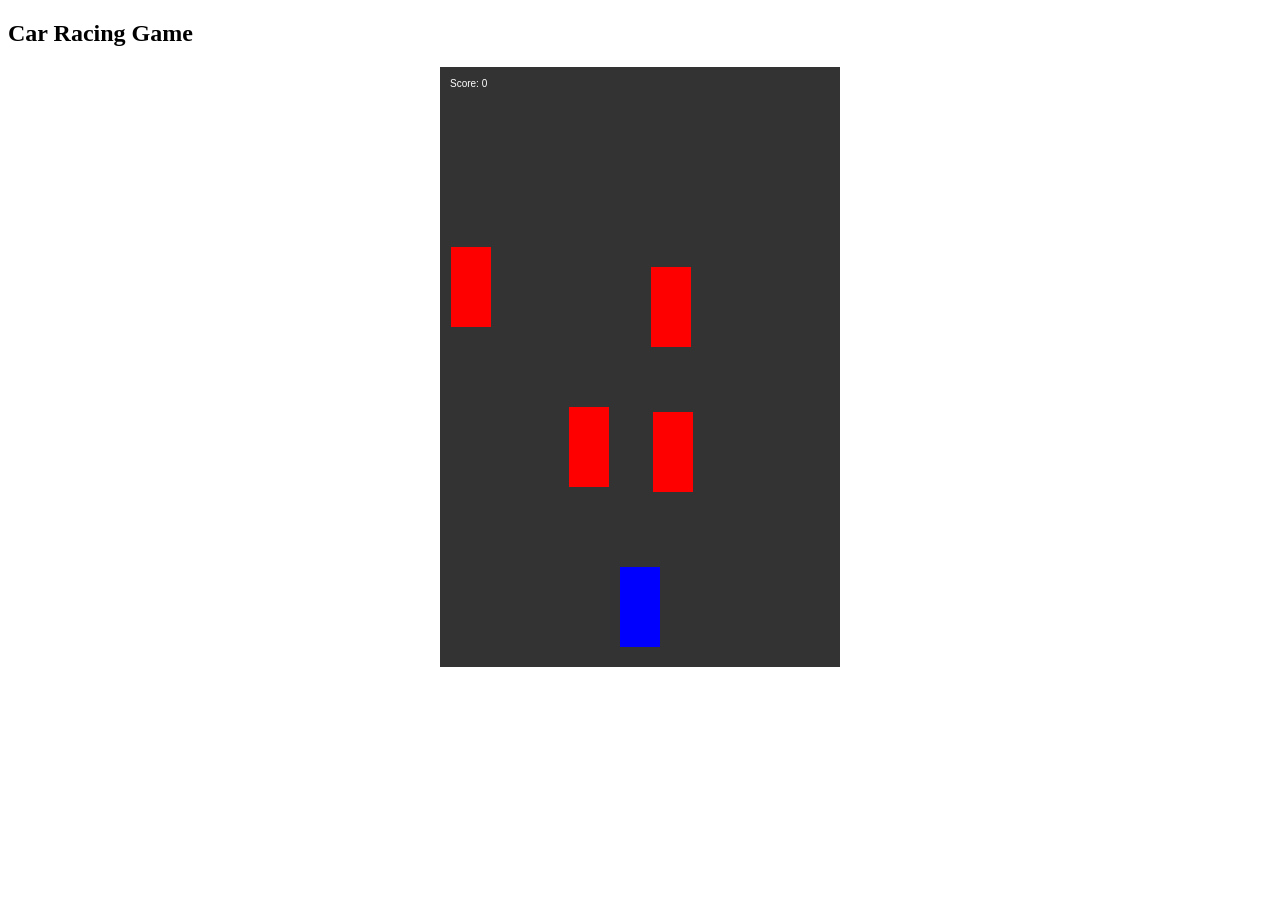
==== car-racing.html @ 6a3b8137 "car-racing.html" ====
<!DOCTYPE html>
<html lang="en">
<head>
  <meta charset="UTF-8">
  <title>Car Racing Game</title>
  <link rel="stylesheet" href="../style.css">
  <style>
    canvas { background:#333; display:block; margin:20px auto; }
  </style>
</head>
<body>
  <h2>Car Racing Game</h2>
  <canvas id="raceCanvas" width="400" height="600"></canvas>
  <script>
    const canvas=document.getElementById("raceCanvas");
    const ctx=canvas.getContext("2d");
    let car={x:180,y:500,width:40,height:80};
    let obstacles=[];
    let score=0;
    document.addEventListener("keydown",moveCar);

    function moveCar(e){
      if(e.key==="ArrowLeft" && car.x>0) car.x-=20;
      if(e.key==="ArrowRight" && car.x<360) car.x+=20;
    }

    function drawCar(){
      ctx.fillStyle="blue";
      ctx.fillRect(car.x,car.y,car.width,car.height);
    }

    function drawObstacles(){
      ctx.fillStyle="red";
      obstacles.forEach(o=>{
        ctx.fillRect(o.x,o.y,o.width,o.height);
        o.y+=5;
        if(o.y>600){ obstacles.splice(obstacles.indexOf(o),1); score++; }
        if(o.x<car.x+car.width && o.x+o.width>car.x && o.y<car.y+car.height && o.y+o.height>car.y){
          alert("Game Over! Score: "+score);
          document.location.reload();
        }
      });
    }

    function gameLoop(){
      ctx.clearRect(0,0,400,600);
      drawCar();
      drawObstacles();
      if(Math.random()<0.02){
        obstacles.push({x:Math.floor(Math.random()*360),y:0,width:40,height:80});
      }
      ctx.fillStyle="white";
      ctx.fillText("Score: "+score,10,20);
      requestAnimationFrame(gameLoop);
    }
    gameLoop();
  </script>
</body>
</html>
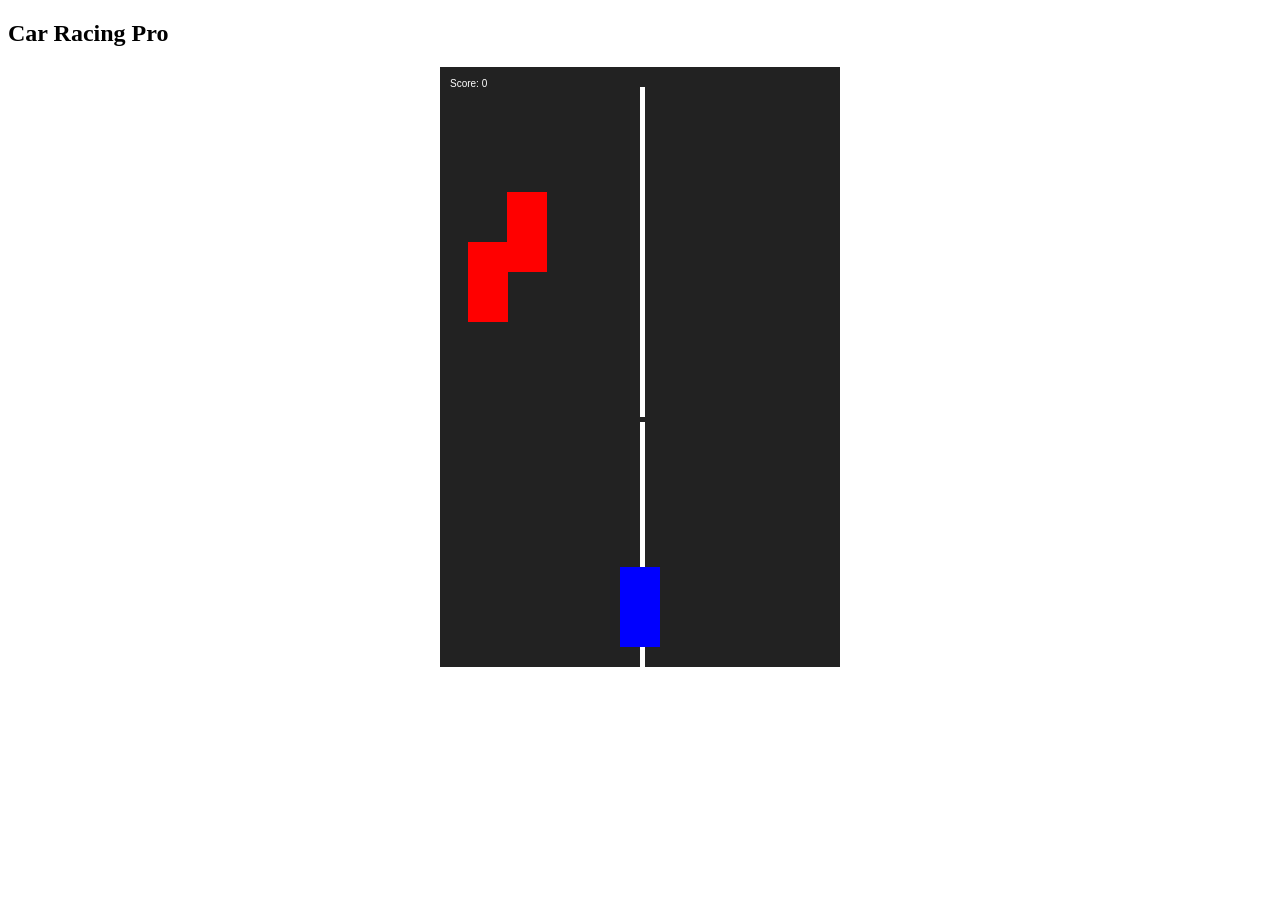
==== commit 8988de79: "car-racing.html" ====
--- a/car-racing.html
+++ b/car-racing.html
@@ -2,39 +2,46 @@
 <html lang="en">
 <head>
   <meta charset="UTF-8">
-  <title>Car Racing Game</title>
-  <link rel="stylesheet" href="../style.css">
+  <title>Car Racing Pro</title>
   <style>
-    canvas { background:#333; display:block; margin:20px auto; }
+    canvas { background:#222; display:block; margin:20px auto; }
   </style>
 </head>
 <body>
-  <h2>Car Racing Game</h2>
+  <h2>Car Racing Pro</h2>
   <canvas id="raceCanvas" width="400" height="600"></canvas>
   <script>
     const canvas=document.getElementById("raceCanvas");
     const ctx=canvas.getContext("2d");
+
     let car={x:180,y:500,width:40,height:80};
-    let obstacles=[];
-    let score=0;
-    document.addEventListener("keydown",moveCar);
+    let roadLines=[],obstacles=[],score=0,speed=5;
 
-    function moveCar(e){
+    document.addEventListener("keydown",e=>{
       if(e.key==="ArrowLeft" && car.x>0) car.x-=20;
       if(e.key==="ArrowRight" && car.x<360) car.x+=20;
-    }
+    });
 
     function drawCar(){
       ctx.fillStyle="blue";
       ctx.fillRect(car.x,car.y,car.width,car.height);
     }
 
+    function drawRoad(){
+      ctx.fillStyle="white";
+      roadLines.forEach(l=>{
+        ctx.fillRect(l.x,l.y,5,30);
+        l.y+=speed;
+        if(l.y>600) l.y=0;
+      });
+    }
+
     function drawObstacles(){
       ctx.fillStyle="red";
-      obstacles.forEach(o=>{
+      obstacles.forEach((o,i)=>{
         ctx.fillRect(o.x,o.y,o.width,o.height);
-        o.y+=5;
-        if(o.y>600){ obstacles.splice(obstacles.indexOf(o),1); score++; }
+        o.y+=speed;
+        if(o.y>600){ obstacles.splice(i,1); score++; }
         if(o.x<car.x+car.width && o.x+o.width>car.x && o.y<car.y+car.height && o.y+o.height>car.y){
           alert("Game Over! Score: "+score);
           document.location.reload();
@@ -44,6 +51,7 @@
 
     function gameLoop(){
       ctx.clearRect(0,0,400,600);
+      drawRoad();
       drawCar();
       drawObstacles();
       if(Math.random()<0.02){
@@ -53,6 +61,9 @@
       ctx.fillText("Score: "+score,10,20);
       requestAnimationFrame(gameLoop);
     }
+
+    // init road lines
+    for(let i=0;i<20;i++){ roadLines.push({x:200,y:i*30}); }
     gameLoop();
   </script>
 </body>
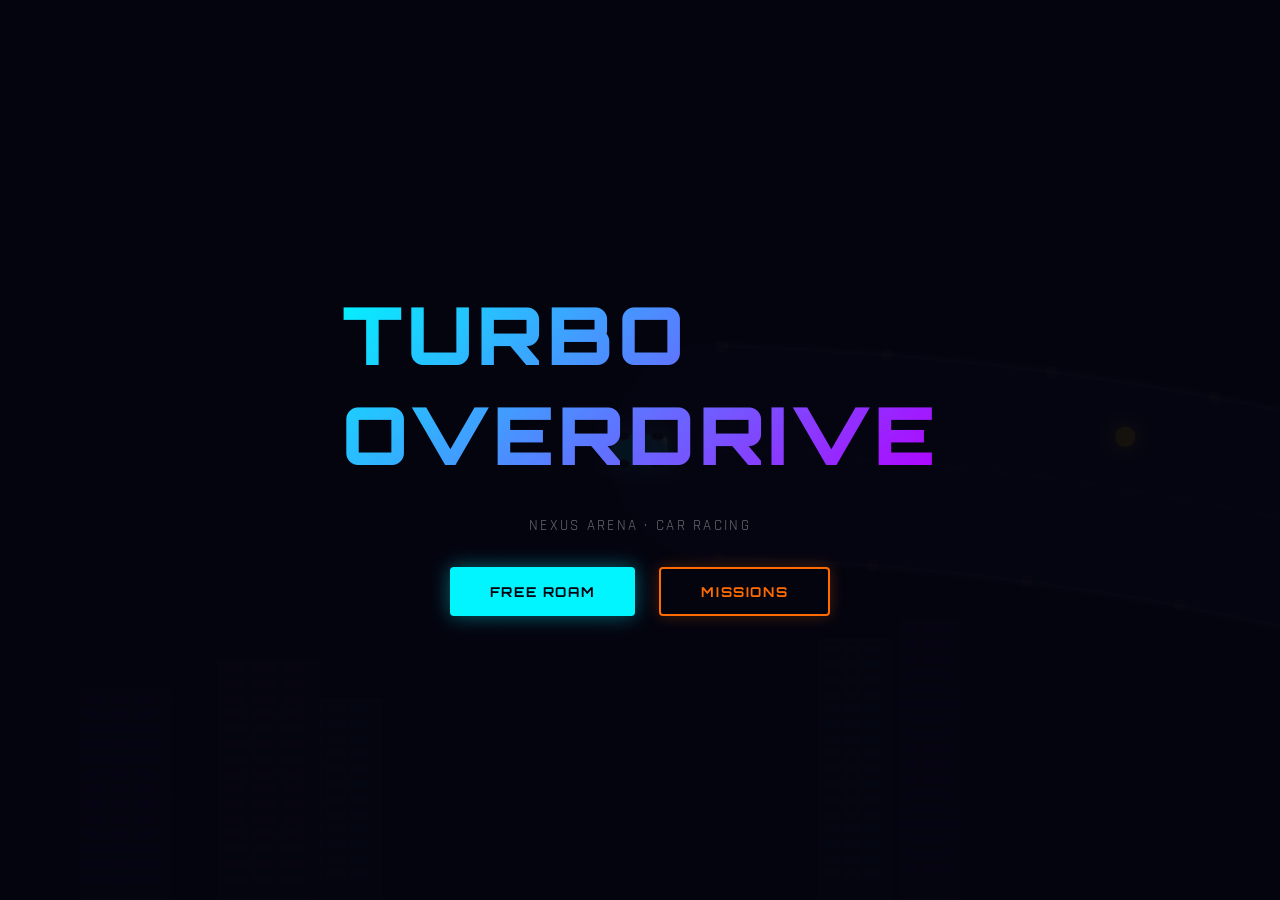
==== commit 7337be0b: "car-racing.html" ====
--- a/car-racing.html
+++ b/car-racing.html
@@ -1,70 +1,761 @@
 <!DOCTYPE html>
 <html lang="en">
 <head>
-  <meta charset="UTF-8">
-  <title>Car Racing Pro</title>
-  <style>
-    canvas { background:#222; display:block; margin:20px auto; }
-  </style>
+<meta charset="UTF-8">
+<meta name="viewport" content="width=device-width, initial-scale=1.0">
+<title>Turbo Overdrive — Nexus Arena</title>
+<style>
+  @import url('https://fonts.googleapis.com/css2?family=Orbitron:wght@400;700;900&family=Rajdhani:wght@400;600;700&display=swap');
+  *,*::before,*::after{margin:0;padding:0;box-sizing:border-box;}
+  body{background:#050510;color:#e8e8ff;font-family:'Rajdhani',sans-serif;overflow:hidden;user-select:none;}
+  canvas{display:block;}
+  #gameCanvas{width:100vw;height:100vh;}
+
+  /* HUD */
+  #hud{position:fixed;inset:0;pointer-events:none;z-index:10;}
+
+  /* SPEEDOMETER */
+  #speedDial{position:absolute;bottom:20px;right:20px;width:160px;height:160px;}
+
+  /* SPEED TEXT */
+  #speedText{position:absolute;bottom:96px;right:52px;text-align:center;}
+  #speedNum{font-family:'Orbitron',monospace;font-weight:900;font-size:2.4rem;color:#00f5ff;text-shadow:0 0 20px #00f5ff88;line-height:1;}
+  #speedUnit{font-family:'Orbitron',monospace;font-size:0.6rem;letter-spacing:0.2em;color:#ffffff66;}
+
+  /* GEAR */
+  #gearBox{position:absolute;bottom:20px;right:192px;text-align:center;}
+  #gearLabel{font-family:'Orbitron',monospace;font-size:0.6rem;letter-spacing:0.2em;color:#ffffff44;margin-bottom:2px;}
+  #gearNum{font-family:'Orbitron',monospace;font-weight:900;font-size:2rem;color:#ffcc00;text-shadow:0 0 15px #ffcc0088;}
+
+  /* BOOST BAR */
+  #boostWrap{position:absolute;bottom:30px;left:50%;transform:translateX(-50%);text-align:center;}
+  #boostLabel{font-family:'Orbitron',monospace;font-size:0.6rem;letter-spacing:0.2em;color:#ff6b00;margin-bottom:5px;}
+  #boostBar{width:200px;height:12px;background:#111130;border:1px solid #ff6b0033;border-radius:10px;overflow:hidden;}
+  #boostFill{height:100%;width:100%;background:linear-gradient(90deg,#ff3300,#ff6b00,#ffcc00);border-radius:10px;box-shadow:0 0 10px #ff6b0066;transition:width 0.1s;}
+
+  /* MINIMAP */
+  #minimap{position:absolute;top:16px;right:16px;width:140px;height:90px;background:#0a0a1a;border:1px solid #ffffff22;border-radius:4px;overflow:hidden;}
+  #minimapCanvas{width:100%;height:100%;}
+
+  /* TOP INFO */
+  #topBar{position:absolute;top:12px;left:16px;display:flex;flex-direction:column;gap:6px;}
+  #lapInfo{font-family:'Orbitron',monospace;font-size:0.7rem;letter-spacing:0.15em;color:#ffffff88;}
+  #modeTag{font-family:'Orbitron',monospace;font-size:0.65rem;letter-spacing:0.2em;padding:3px 10px;border-radius:3px;display:inline-block;}
+  #modeTag.free{color:#00f5ff;border:1px solid #00f5ff44;background:#00f5ff11;}
+  #modeTag.mission{color:#ff6b00;border:1px solid #ff6b0044;background:#ff6b0011;}
+
+  /* MISSION DISPLAY */
+  #missionBox{position:absolute;top:70px;left:16px;background:#0a0a1aee;border:1px solid #ff6b0044;border-radius:4px;padding:10px 14px;min-width:220px;display:none;}
+  #missionTitle{font-family:'Orbitron',monospace;font-size:0.65rem;letter-spacing:0.15em;color:#ff6b00;margin-bottom:6px;}
+  #missionObj{font-size:0.85rem;color:#ffffff88;line-height:1.5;}
+  #missionProgress{margin-top:6px;height:6px;background:#111130;border-radius:3px;overflow:hidden;}
+  #missionBar{height:100%;background:linear-gradient(90deg,#ff6b00,#ffcc00);border-radius:3px;transition:width 0.3s;}
+
+  /* CONTROLS */
+  #ctrlHint{position:absolute;bottom:20px;left:20px;}
+  .ckey{display:inline-flex;align-items:center;justify-content:center;min-width:26px;height:22px;padding:0 6px;background:#ffffff11;border:1px solid #ffffff33;border-radius:3px;font-family:'Orbitron',monospace;font-size:0.6rem;color:#ffffff88;margin-right:3px;}
+  .crow{margin-bottom:4px;font-size:0.7rem;color:#ffffff44;}
+
+  /* ANNOUNCE */
+  #announce{position:absolute;top:50%;left:50%;transform:translate(-50%,-50%);text-align:center;pointer-events:none;}
+  #annText{font-family:'Orbitron',monospace;font-weight:900;font-size:clamp(2rem,7vw,5rem);letter-spacing:0.05em;opacity:0;transform:scale(0.5);transition:all 0.25s;}
+  #annSub{font-size:1rem;letter-spacing:0.2em;color:#ffffff88;margin-top:0.5rem;opacity:0;transition:opacity 0.3s;}
+
+  /* MENU */
+  #menu{position:absolute;inset:0;background:#050510ee;display:flex;flex-direction:column;align-items:center;justify-content:center;gap:2rem;z-index:20;}
+  #menu h1{font-family:'Orbitron',monospace;font-weight:900;font-size:clamp(2.5rem,7vw,5rem);background:linear-gradient(135deg,#00f5ff,#b400ff);-webkit-background-clip:text;-webkit-text-fill-color:transparent;background-clip:text;letter-spacing:0.05em;}
+  #menu p{color:#ffffff66;letter-spacing:0.15em;font-size:0.95rem;}
+  .menu-btns{display:flex;gap:1.5rem;flex-wrap:wrap;justify-content:center;}
+  .mbtn{padding:0.9rem 2.5rem;border-radius:4px;font-family:'Orbitron',monospace;font-weight:700;font-size:0.85rem;letter-spacing:0.12em;text-transform:uppercase;cursor:pointer;pointer-events:all;border:none;transition:all 0.2s;}
+  .mbtn.primary{background:#00f5ff;color:#050510;box-shadow:0 0 20px #00f5ff66;}
+  .mbtn.primary:hover{transform:translateY(-3px);box-shadow:0 0 30px #00f5ff99;}
+  .mbtn.secondary{background:transparent;color:#ff6b00;border:2px solid #ff6b00;box-shadow:0 0 15px #ff6b0044;}
+  .mbtn.secondary:hover{background:#ff6b00;color:#050510;transform:translateY(-3px);}
+
+  /* CARS SELECTOR */
+  #carSelect{position:absolute;inset:0;background:#050510ee;display:none;flex-direction:column;align-items:center;justify-content:center;gap:1.5rem;z-index:20;}
+  #carSelect h2{font-family:'Orbitron',monospace;font-weight:900;font-size:2rem;color:#00f5ff;}
+  .car-grid{display:flex;gap:1.5rem;flex-wrap:wrap;justify-content:center;}
+  .car-card{width:160px;padding:1.2rem;background:#0a0a1a;border:2px solid #ffffff11;border-radius:6px;cursor:pointer;pointer-events:all;transition:all 0.2s;text-align:center;}
+  .car-card:hover,.car-card.selected{border-color:var(--cc);box-shadow:0 0 20px var(--cc)44;}
+  .car-card canvas{width:100%;height:80px;}
+  .car-name{font-family:'Orbitron',monospace;font-size:0.7rem;letter-spacing:0.1em;margin-top:8px;color:#fff;}
+  .car-stats{font-size:0.7rem;color:#ffffff66;margin-top:4px;}
+
+  /* FLASH */
+  #flash{position:absolute;inset:0;pointer-events:none;opacity:0;transition:opacity 0.05s;}
+</style>
 </head>
 <body>
-  <h2>Car Racing Pro</h2>
-  <canvas id="raceCanvas" width="400" height="600"></canvas>
-  <script>
-    const canvas=document.getElementById("raceCanvas");
-    const ctx=canvas.getContext("2d");
-
-    let car={x:180,y:500,width:40,height:80};
-    let roadLines=[],obstacles=[],score=0,speed=5;
-
-    document.addEventListener("keydown",e=>{
-      if(e.key==="ArrowLeft" && car.x>0) car.x-=20;
-      if(e.key==="ArrowRight" && car.x<360) car.x+=20;
+<canvas id="gameCanvas"></canvas>
+
+<div id="hud" style="display:none;">
+  <div id="topBar">
+    <div id="modeTag" class="free">FREE ROAM</div>
+    <div id="lapInfo">DIST: <span id="distVal">0</span>m &nbsp; COINS: <span id="coinsVal">0</span></div>
+  </div>
+  <div id="missionBox">
+    <div id="missionTitle">MISSION</div>
+    <div id="missionObj">Objective text</div>
+    <div id="missionProgress"><div id="missionBar" style="width:0%"></div></div>
+  </div>
+  <canvas id="minimapCanvas" style="position:absolute;top:16px;right:16px;width:140px;height:90px;border:1px solid #ffffff22;border-radius:4px;"></canvas>
+
+  <div id="boostWrap">
+    <div id="boostLabel">⚡ BOOST</div>
+    <div id="boostBar"><div id="boostFill"></div></div>
+  </div>
+
+  <div id="gearBox">
+    <div id="gearLabel">GEAR</div>
+    <div id="gearNum">1</div>
+  </div>
+
+  <canvas id="speedDial" width="160" height="160"></canvas>
+  <div id="speedText">
+    <div id="speedNum">0</div>
+    <div id="speedUnit">KM/H</div>
+  </div>
+
+  <div id="ctrlHint">
+    <div class="crow"><span class="ckey">W</span><span class="ckey">↑</span> Accelerate</div>
+    <div class="crow"><span class="ckey">S</span><span class="ckey">↓</span> Brake/Reverse</div>
+    <div class="crow"><span class="ckey">A</span><span class="ckey">D</span> Steer</div>
+    <div class="crow"><span class="ckey">SPACE</span> Boost</div>
+    <div class="crow"><span class="ckey">M</span> Mission Mode</div>
+    <div class="crow"><span class="ckey">ESC</span> Menu</div>
+  </div>
+
+  <div id="announce"><div id="annText"></div><div id="annSub"></div></div>
+  <div id="flash"></div>
+</div>
+
+<!-- MENU -->
+<div id="menu">
+  <h1>TURBO<br>OVERDRIVE</h1>
+  <p>NEXUS ARENA · CAR RACING</p>
+  <div class="menu-btns">
+    <button class="mbtn primary" onclick="startFreeRoam()">FREE ROAM</button>
+    <button class="mbtn secondary" onclick="startMissions()">MISSIONS</button>
+  </div>
+</div>
+
+<!-- CAR SELECT -->
+<div id="carSelect">
+  <h2>SELECT YOUR CAR</h2>
+  <div class="car-grid" id="carGrid"></div>
+  <div class="menu-btns" style="margin-top:1rem;">
+    <button class="mbtn primary" id="confirmCar" onclick="confirmCar()" style="pointer-events:all;">RACE!</button>
+    <button class="mbtn secondary" onclick="document.getElementById('carSelect').style.display='none';document.getElementById('menu').style.display='flex';" style="pointer-events:all;">BACK</button>
+  </div>
+</div>
+
+<script>
+const canvas=document.getElementById('gameCanvas');
+const ctx=canvas.getContext('2d');
+const minimap=document.getElementById('minimapCanvas');
+const mctx=minimap.getContext('2d');
+const dial=document.getElementById('speedDial');
+const dctx=dial.getContext('2d');
+minimap.width=140; minimap.height=90;
+
+function resize(){canvas.width=window.innerWidth;canvas.height=window.innerHeight;}
+resize(); window.addEventListener('resize',resize);
+
+// ── CAR DEFINITIONS ──
+const CAR_DEFS = [
+  {name:'PHANTOM X',color:'#00f5ff',accent:'#b400ff',topSpeed:200,accel:0.95,handling:0.055,boost:1.5},
+  {name:'INFERNO GT',color:'#ff6b00',accent:'#ffcc00',topSpeed:220,accel:1.1,handling:0.045,boost:1.8},
+  {name:'VOID RUNNER',color:'#b400ff',accent:'#00f5ff',topSpeed:240,accel:0.8, handling:0.065,boost:1.3},
+  {name:'TITAN SURGE',color:'#00ff88',accent:'#ffffff',topSpeed:180,accel:1.3, handling:0.04, boost:2.0},
+];
+let selectedCar=0;
+
+// ── GAME STATE ──
+const G={
+  mode:'free', // free | mission
+  running:false,
+  dist:0, coins:0,
+  missionIdx:0, missionProg:0,
+  boost:100, boostMax:100,
+};
+
+// ── MISSIONS ──
+const MISSIONS=[
+  {name:'SPEED DEMON',obj:'Reach 180 km/h',target:180,type:'speed',reward:500},
+  {name:'COIN COLLECTOR',obj:'Collect 20 coins',target:20,type:'coins',reward:800},
+  {name:'DISTANCE RUN',obj:'Drive 2000m',target:2000,type:'dist',reward:1000},
+  {name:'BOOST MASTER',obj:'Use boost 5 times',target:5,type:'boost',reward:600},
+  {name:'DRIFT KING',obj:'Reach 200 km/h',target:200,type:'speed',reward:1200},
+];
+let missionBoostUses=0;
+
+// ── CAR STATE ──
+let car={
+  x:0, y:0, angle:0,
+  vx:0, vy:0, speed:0,
+  color:'#00f5ff', accent:'#b400ff',
+  topSpeed:200, accel:0.95, handling:0.055, boostMult:1.5,
+  gear:1, rpm:0,
+};
+
+// ── WORLD ──
+const ROAD_W=220;
+let worldOffset={x:0,y:0};
+const trackPoints=[];
+const coins=[];
+const traffic=[];
+const particles=[];
+let trailPoints=[];
+
+// Generate curved track
+function generateTrack(){
+  trackPoints.length=0;
+  let x=0,y=0,ang=0;
+  const segs=200;
+  for(let i=0;i<segs;i++){
+    const curve=(Math.sin(i*0.07)*0.03+Math.cos(i*0.13)*0.02);
+    ang+=curve;
+    x+=Math.cos(ang)*80; y+=Math.sin(ang)*80;
+    trackPoints.push({x,y,ang,curve});
+  }
+  // spawn coins on track
+  coins.length=0;
+  for(let i=5;i<segs;i+=8){
+    const p=trackPoints[i];
+    const perp=p.ang+Math.PI/2;
+    const off=(Math.random()-0.5)*ROAD_W*0.5;
+    coins.push({x:p.x+Math.cos(perp)*off, y:p.y+Math.sin(perp)*off, collected:false, bob:Math.random()*Math.PI*2});
+  }
+  // traffic cars
+  traffic.length=0;
+  for(let i=10;i<segs;i+=15){
+    const p=trackPoints[i];
+    const perp=p.ang+Math.PI/2;
+    traffic.push({
+      x:p.x+Math.cos(perp)*(ROAD_W*0.2), y:p.y+Math.sin(perp)*(ROAD_W*0.2),
+      ang:p.ang, speed:0.4+Math.random()*0.6,
+      color:['#ff3333','#33ff88','#ffff33','#ff88ff'][Math.floor(Math.random()*4)],
+      pathIdx:i
     });
-
-    function drawCar(){
-      ctx.fillStyle="blue";
-      ctx.fillRect(car.x,car.y,car.width,car.height);
+  }
+}
+
+// ── INPUT ──
+const keys={};
+window.addEventListener('keydown',e=>{
+  keys[e.key]=true;
+  if(e.key===' '){e.preventDefault();useBoost();}
+  if(e.key==='m'||e.key==='M') toggleMode();
+  if(e.key==='Escape') showMenu();
+});
+window.addEventListener('keyup',e=>{keys[e.key]=false;});
+
+function useBoost(){
+  if(G.boost<20) return;
+  G.boost=Math.max(0,G.boost-20);
+  missionBoostUses++;
+  flash('#ff6b00',0.2);
+  updateBoostUI();
+}
+
+// ── PHYSICS ──
+function updateCar(){
+  if(!G.running) return;
+  const sp=car.speed;
+  const boosting=(keys[' ']||false)&&G.boost>0;
+  const boostMult=boosting?car.boostMult:1;
+  if(boosting){G.boost=Math.max(0,G.boost-0.3);updateBoostUI();}
+  else{G.boost=Math.min(G.boostMax,G.boost+0.08);updateBoostUI();}
+
+  if(keys['w']||keys['W']||keys['ArrowUp']){
+    car.speed=Math.min(car.topSpeed*boostMult, car.speed+car.accel*boostMult);
+  } else if(keys['s']||keys['S']||keys['ArrowDown']){
+    car.speed=Math.max(-car.topSpeed*0.3, car.speed-car.accel*1.5);
+  } else {
+    car.speed*=0.97;
+  }
+
+  const steerForce = car.handling*(Math.abs(car.speed)/car.topSpeed+0.1);
+  if(keys['a']||keys['A']||keys['ArrowLeft']) car.angle-=steerForce*(car.speed>0?1:-1);
+  if(keys['d']||keys['D']||keys['ArrowRight']) car.angle+=steerForce*(car.speed>0?1:-1);
+
+  car.vx=Math.cos(car.angle)*car.speed;
+  car.vy=Math.sin(car.angle)*car.speed;
+  car.x+=car.vx*0.016;
+  car.y+=car.vy*0.016;
+
+  // gear
+  const spd=Math.abs(car.speed);
+  car.gear=spd<30?1:spd<70?2:spd<120?3:spd<160?4:spd<200?5:6;
+  document.getElementById('gearNum').textContent=car.gear;
+
+  // distance
+  G.dist+=Math.abs(car.speed)*0.016*0.5;
+  document.getElementById('distVal').textContent=Math.floor(G.dist);
+
+  // trail
+  trailPoints.push({x:car.x,y:car.y,a:car.angle});
+  if(trailPoints.length>80) trailPoints.shift();
+
+  // tire smoke
+  if(boosting&&Math.random()<0.3) spawnParticle(car.x,car.y,'#ffffff33',Math.random()*3+2);
+  if(Math.abs(car.speed)>5&&(keys['a']||keys['d']||keys['A']||keys['D'])&&Math.abs(car.speed)>80&&Math.random()<0.2){
+    spawnParticle(car.x,car.y,'#888888',3);
+  }
+
+  // coin collection
+  coins.forEach(c=>{
+    if(c.collected) return;
+    if(Math.hypot(c.x-car.x,c.y-car.y)<25){
+      c.collected=true; G.coins++;
+      document.getElementById('coinsVal').textContent=G.coins;
+      spawnParticle(c.x,c.y,'#ffcc00',6,10);
+      spawnParticle(c.x,c.y,'#ffcc0066',4,8);
     }
-
-    function drawRoad(){
-      ctx.fillStyle="white";
-      roadLines.forEach(l=>{
-        ctx.fillRect(l.x,l.y,5,30);
-        l.y+=speed;
-        if(l.y>600) l.y=0;
-      });
+  });
+
+  // traffic collision
+  traffic.forEach(t=>{
+    if(Math.hypot(t.x-car.x,t.y-car.y)<35){
+      car.speed*=-0.5;
+      flash('#ff0000',0.3);
+      spawnParticle(car.x,car.y,'#ff6600',6,6);
     }
-
-    function drawObstacles(){
-      ctx.fillStyle="red";
-      obstacles.forEach((o,i)=>{
-        ctx.fillRect(o.x,o.y,o.width,o.height);
-        o.y+=speed;
-        if(o.y>600){ obstacles.splice(i,1); score++; }
-        if(o.x<car.x+car.width && o.x+o.width>car.x && o.y<car.y+car.height && o.y+o.height>car.y){
-          alert("Game Over! Score: "+score);
-          document.location.reload();
-        }
-      });
+  });
+
+  // mission check
+  updateMission();
+  updateSpeedDial();
+}
+
+function updateMission(){
+  if(G.mode!=='mission') return;
+  const m=MISSIONS[G.missionIdx];
+  let prog=0;
+  if(m.type==='speed') prog=Math.min(m.target,Math.abs(car.speed));
+  if(m.type==='coins') prog=Math.min(m.target,G.coins);
+  if(m.type==='dist') prog=Math.min(m.target,G.dist);
+  if(m.type==='boost') prog=Math.min(m.target,missionBoostUses);
+  const pct=(prog/m.target)*100;
+  document.getElementById('missionBar').style.width=pct+'%';
+  if(prog>=m.target){
+    G.coins+=m.reward;
+    document.getElementById('coinsVal').textContent=G.coins;
+    showAnnounce('MISSION COMPLETE!',`+${m.reward} COINS`,'#ffcc00',2500);
+    flash('#ffcc00',0.4);
+    G.missionIdx=(G.missionIdx+1)%MISSIONS.length;
+    missionBoostUses=0;
+    setTimeout(()=>setMission(G.missionIdx),2600);
+  }
+}
+
+// ── TRAFFIC AI ──
+function updateTraffic(){
+  traffic.forEach(t=>{
+    t.pathIdx=(t.pathIdx+t.speed)%(trackPoints.length-1);
+    const p=trackPoints[Math.floor(t.pathIdx)];
+    const np=trackPoints[Math.min(Math.floor(t.pathIdx)+1,trackPoints.length-1)];
+    t.x+=(p.x-t.x)*0.05; t.y+=(p.y-t.y)*0.05;
+    t.ang=Math.atan2(np.y-p.y,np.x-p.x);
+  });
+}
+
+// ── PARTICLES ──
+function spawnParticle(x,y,color,size,n=1){
+  for(let i=0;i<n;i++){
+    const ang=Math.random()*Math.PI*2, spd=Math.random()*2+1;
+    particles.push({x,y,vx:Math.cos(ang)*spd,vy:Math.sin(ang)*spd,life:1,color,size});
+  }
+}
+function updateParticles(){
+  for(let i=particles.length-1;i>=0;i--){
+    const p=particles[i];
+    p.x+=p.vx; p.y+=p.vy; p.vy+=0.05; p.life-=0.025;
+    if(p.life<=0) particles.splice(i,1);
+  }
+}
+
+// ── DRAWING ──
+function worldToScreen(wx,wy){
+  return {x:wx-car.x+canvas.width/2, y:wy-car.y+canvas.height/2};
+}
+
+function drawRoad(){
+  if(trackPoints.length<2) return;
+  // road shadow
+  ctx.strokeStyle='#000000aa'; ctx.lineWidth=ROAD_W+20; ctx.lineJoin='round'; ctx.lineCap='round';
+  ctx.beginPath();
+  const s0=worldToScreen(trackPoints[0].x,trackPoints[0].y);
+  ctx.moveTo(s0.x,s0.y);
+  for(let i=1;i<trackPoints.length;i++){
+    const s=worldToScreen(trackPoints[i].x,trackPoints[i].y);
+    ctx.lineTo(s.x,s.y);
+  }
+  ctx.stroke();
+  // main road
+  ctx.strokeStyle='#151530'; ctx.lineWidth=ROAD_W;
+  ctx.beginPath(); ctx.moveTo(s0.x,s0.y);
+  for(let i=1;i<trackPoints.length;i++){
+    const s=worldToScreen(trackPoints[i].x,trackPoints[i].y);
+    ctx.lineTo(s.x,s.y);
+  }
+  ctx.stroke();
+  // edge lines
+  ctx.strokeStyle='#ffffff18'; ctx.lineWidth=3;
+  // Draw edge outlines with offset
+  for(const side of [-1,1]){
+    ctx.beginPath();
+    for(let i=0;i<trackPoints.length;i++){
+      const p=trackPoints[i];
+      const perp=p.ang+Math.PI/2;
+      const ex=p.x+Math.cos(perp)*side*ROAD_W*0.48;
+      const ey=p.y+Math.sin(perp)*side*ROAD_W*0.48;
+      const s=worldToScreen(ex,ey);
+      i===0?ctx.moveTo(s.x,s.y):ctx.lineTo(s.x,s.y);
     }
-
-    function gameLoop(){
-      ctx.clearRect(0,0,400,600);
-      drawRoad();
-      drawCar();
-      drawObstacles();
-      if(Math.random()<0.02){
-        obstacles.push({x:Math.floor(Math.random()*360),y:0,width:40,height:80});
-      }
-      ctx.fillStyle="white";
-      ctx.fillText("Score: "+score,10,20);
-      requestAnimationFrame(gameLoop);
+    ctx.stroke();
+  }
+  // center dashes
+  ctx.strokeStyle='#ffffff11'; ctx.lineWidth=2; ctx.setLineDash([20,25]);
+  ctx.lineDashOffset=-G.dist%45;
+  ctx.beginPath(); ctx.moveTo(s0.x,s0.y);
+  for(let i=1;i<trackPoints.length;i++){
+    const s=worldToScreen(trackPoints[i].x,trackPoints[i].y);
+    ctx.lineTo(s.x,s.y);
+  }
+  ctx.stroke(); ctx.setLineDash([]);
+
+  // neon kerbs
+  ctx.strokeStyle='#ff6b0033'; ctx.lineWidth=6;
+  for(let i=0;i<trackPoints.length-1;i+=2){
+    const p=trackPoints[i];
+    const perp=p.ang+Math.PI/2;
+    for(const side of [-1,1]){
+      const ex=p.x+Math.cos(perp)*side*ROAD_W*0.48;
+      const ey=p.y+Math.sin(perp)*side*ROAD_W*0.48;
+      const s=worldToScreen(ex,ey);
+      ctx.beginPath(); ctx.arc(s.x,s.y,3,0,Math.PI*2); ctx.stroke();
     }
-
-    // init road lines
-    for(let i=0;i<20;i++){ roadLines.push({x:200,y:i*30}); }
-    gameLoop();
-  </script>
+  }
+}
+
+function drawBackground(){
+  ctx.fillStyle='#050510'; ctx.fillRect(0,0,canvas.width,canvas.height);
+  // city grid
+  const gs=100, offX=(car.x%gs), offY=(car.y%gs);
+  ctx.strokeStyle='#0a0a20'; ctx.lineWidth=1;
+  for(let x=-gs;x<canvas.width+gs;x+=gs){ctx.beginPath();ctx.moveTo(x-offX,0);ctx.lineTo(x-offX,canvas.height);ctx.stroke();}
+  for(let y=-gs;y<canvas.height+gs;y+=gs){ctx.beginPath();ctx.moveTo(0,y-offY);ctx.lineTo(canvas.width,y-offY);ctx.stroke();}
+  // buildings in background
+  const bldgs=[
+    {rx:0.1,ry:0.1,w:80,h:200,c:'#00f5ff'},{rx:0.3,ry:0.05,w:60,h:280,c:'#b400ff'},
+    {rx:0.5,ry:0.08,w:100,h:240,c:'#ff6b00'},{rx:0.7,ry:0.06,w:70,h:260,c:'#00f5ff'},
+    {rx:0.88,ry:0.1,w:90,h:210,c:'#b400ff'}
+  ];
+  bldgs.forEach(b=>{
+    const bx=(b.rx*3000-car.x*0.05+canvas.width)%canvas.width;
+    ctx.fillStyle='#080818';
+    ctx.fillRect(bx,canvas.height-b.h,b.w,b.h);
+    ctx.strokeStyle=b.c+'33'; ctx.lineWidth=1;
+    ctx.strokeRect(bx,canvas.height-b.h,b.w,b.h);
+    // windows
+    ctx.fillStyle=b.c+'22';
+    for(let r=0;r<Math.floor(b.h/16);r++)
+      for(let c=0;c<3;c++)
+        ctx.fillRect(bx+4+c*b.w/3.5,canvas.height-b.h+5+r*15,b.w/4.5,8);
+  });
+}
+
+function drawTrail(){
+  if(trailPoints.length<2) return;
+  ctx.strokeStyle='rgba(0,245,255,0.15)'; ctx.lineWidth=4; ctx.lineCap='round';
+  ctx.beginPath();
+  trailPoints.forEach((p,i)=>{
+    const s=worldToScreen(p.x,p.y);
+    i===0?ctx.moveTo(s.x,s.y):ctx.lineTo(s.x,s.y);
+  });
+  ctx.stroke();
+}
+
+function drawCoins(){
+  coins.forEach(c=>{
+    if(c.collected) return;
+    const s=worldToScreen(c.x,c.y);
+    if(s.x<-30||s.x>canvas.width+30||s.y<-30||s.y>canvas.height+30) return;
+    const bob=Math.sin(Date.now()*0.003+c.bob)*3;
+    ctx.save(); ctx.translate(s.x,s.y+bob);
+    // glow
+    ctx.shadowColor='#ffcc00'; ctx.shadowBlur=15;
+    ctx.fillStyle='#ffcc00';
+    ctx.beginPath(); ctx.arc(0,0,10,0,Math.PI*2); ctx.fill();
+    ctx.fillStyle='#fff88'; ctx.beginPath(); ctx.arc(-3,-3,3,0,Math.PI*2); ctx.fill();
+    ctx.shadowBlur=0;
+    ctx.restore();
+  });
+}
+
+function drawTrafficCar(t){
+  const s=worldToScreen(t.x,t.y);
+  if(s.x<-60||s.x>canvas.width+60||s.y<-60||s.y>canvas.height+60) return;
+  ctx.save(); ctx.translate(s.x,s.y); ctx.rotate(t.ang+Math.PI/2);
+  drawCarShape(ctx,0,0,t.color,'#ffffff',22,40);
+  ctx.restore();
+}
+
+function drawCarShape(c,x,y,color,accent,w,h){
+  // body shadow
+  c.fillStyle='rgba(0,0,0,0.4)';
+  c.beginPath(); c.ellipse(x,y+h*0.1,w*0.8,h*0.2,0,0,Math.PI*2); c.fill();
+  // glow
+  c.shadowColor=color; c.shadowBlur=20;
+  // main body
+  c.fillStyle=color;
+  c.beginPath(); c.roundRect(x-w/2,y-h/2,w,h,w*0.2); c.fill();
+  // cabin
+  c.fillStyle=accent+'33';
+  c.beginPath(); c.roundRect(x-w*0.38,y-h*0.45,w*0.76,h*0.35,w*0.15); c.fill();
+  c.shadowBlur=0;
+  // headlights
+  c.fillStyle='#ffffaacc';
+  c.shadowColor='#ffff88'; c.shadowBlur=12;
+  c.beginPath(); c.ellipse(x-w*0.3,y-h*0.46,w*0.12,w*0.08,0,0,Math.PI*2); c.fill();
+  c.beginPath(); c.ellipse(x+w*0.3,y-h*0.46,w*0.12,w*0.08,0,0,Math.PI*2); c.fill();
+  c.shadowBlur=0;
+  // tail lights
+  c.fillStyle='#ff3300cc';
+  c.shadowColor='#ff3300'; c.shadowBlur=10;
+  c.beginPath(); c.ellipse(x-w*0.3,y+h*0.46,w*0.12,w*0.08,0,0,Math.PI*2); c.fill();
+  c.beginPath(); c.ellipse(x+w*0.3,y+h*0.46,w*0.12,w*0.08,0,0,Math.PI*2); c.fill();
+  c.shadowBlur=0;
+  // wheels
+  c.fillStyle='#111';
+  [[x-w*0.48,y-h*0.32],[x+w*0.48,y-h*0.32],[x-w*0.48,y+h*0.3],[x+w*0.48,y+h*0.3]].forEach(([wx,wy])=>{
+    c.beginPath(); c.ellipse(wx,wy,w*0.14,w*0.19,0,0,Math.PI*2); c.fill();
+    c.strokeStyle='#444'; c.lineWidth=2; c.stroke();
+    c.fillStyle='#333'; c.beginPath(); c.arc(wx,wy,w*0.07,0,Math.PI*2); c.fill();
+    c.fillStyle='#111';
+  });
+}
+
+function drawPlayerCar(){
+  const cx=canvas.width/2, cy=canvas.height/2;
+  ctx.save(); ctx.translate(cx,cy); ctx.rotate(car.angle+Math.PI/2);
+  drawCarShape(ctx,0,0,car.color,car.accent,30,55);
+  // boost exhaust
+  if(keys[' ']&&G.boost>0){
+    ctx.shadowColor=car.accent; ctx.shadowBlur=20;
+    ctx.fillStyle=car.accent;
+    const fl=8+Math.random()*12;
+    ctx.beginPath(); ctx.moveTo(-8,30); ctx.lineTo(0,30+fl); ctx.lineTo(8,30); ctx.fill();
+    ctx.shadowBlur=0;
+  }
+  ctx.restore();
+}
+
+function drawParticlesWorld(){
+  particles.forEach(p=>{
+    const s=worldToScreen(p.x,p.y);
+    ctx.globalAlpha=p.life;
+    ctx.fillStyle=p.color;
+    ctx.beginPath(); ctx.arc(s.x,s.y,p.size*p.life,0,Math.PI*2); ctx.fill();
+  });
+  ctx.globalAlpha=1;
+}
+
+// ── SPEEDOMETER ──
+function updateSpeedDial(){
+  const spd=Math.round(Math.abs(car.speed));
+  document.getElementById('speedNum').textContent=spd;
+  dctx.clearRect(0,0,160,160);
+  const cx=80,cy=80,r=70;
+  // bg
+  dctx.fillStyle='#0a0a1a'; dctx.beginPath(); dctx.arc(cx,cy,r,0,Math.PI*2); dctx.fill();
+  dctx.strokeStyle='#ffffff11'; dctx.lineWidth=2; dctx.stroke();
+  // ticks
+  for(let i=0;i<=10;i++){
+    const ang=(i/10)*Math.PI*1.5+Math.PI*0.75;
+    const inner=i%5===0?r-20:r-12;
+    dctx.strokeStyle=i%5===0?'#ffffff44':'#ffffff22'; dctx.lineWidth=i%5===0?2:1;
+    dctx.beginPath();
+    dctx.moveTo(cx+Math.cos(ang)*inner,cy+Math.sin(ang)*inner);
+    dctx.lineTo(cx+Math.cos(ang)*(r-4),cy+Math.sin(ang)*(r-4));
+    dctx.stroke();
+  }
+  // speed arc
+  const maxSpd=car.topSpeed*1.5;
+  const prog=Math.min(1,spd/maxSpd);
+  const startAng=Math.PI*0.75, endAng=startAng+prog*Math.PI*1.5;
+  const grad=dctx.createLinearGradient(cx-r,cy,cx+r,cy);
+  grad.addColorStop(0,'#00f5ff'); grad.addColorStop(0.6,'#b400ff'); grad.addColorStop(1,'#ff6b00');
+  dctx.strokeStyle=grad; dctx.lineWidth=8; dctx.lineCap='round';
+  dctx.shadowColor='#00f5ff'; dctx.shadowBlur=12;
+  dctx.beginPath(); dctx.arc(cx,cy,r-8,startAng,endAng); dctx.stroke();
+  dctx.shadowBlur=0;
+  // needle
+  const needleAng=startAng+prog*Math.PI*1.5;
+  dctx.strokeStyle='#ffffff'; dctx.lineWidth=2;
+  dctx.beginPath(); dctx.moveTo(cx,cy); dctx.lineTo(cx+Math.cos(needleAng)*(r-14),cy+Math.sin(needleAng)*(r-14)); dctx.stroke();
+  dctx.fillStyle='#fff'; dctx.beginPath(); dctx.arc(cx,cy,4,0,Math.PI*2); dctx.fill();
+}
+
+// ── MINIMAP ──
+function drawMinimap(){
+  mctx.fillStyle='#080818'; mctx.fillRect(0,0,140,90);
+  const scale=0.015;
+  const mx=70,my=45;
+  mctx.strokeStyle='#ffffff22'; mctx.lineWidth=4;
+  mctx.beginPath();
+  trackPoints.forEach((p,i)=>{
+    const tx=(p.x-car.x)*scale+mx, ty=(p.y-car.y)*scale+my;
+    i===0?mctx.moveTo(tx,ty):mctx.lineTo(tx,ty);
+  });
+  mctx.stroke();
+  traffic.forEach(t=>{
+    const tx=(t.x-car.x)*scale+mx, ty=(t.y-car.y)*scale+my;
+    mctx.fillStyle=t.color; mctx.beginPath(); mctx.arc(tx,ty,3,0,Math.PI*2); mctx.fill();
+  });
+  mctx.fillStyle='#00f5ff'; mctx.shadowColor='#00f5ff'; mctx.shadowBlur=8;
+  mctx.beginPath(); mctx.arc(mx,my,5,0,Math.PI*2); mctx.fill();
+  mctx.shadowBlur=0;
+}
+
+// ── UI ──
+function updateBoostUI(){
+  document.getElementById('boostFill').style.width=(G.boost/G.boostMax*100)+'%';
+}
+let flashT=null;
+function flash(c,i=0.3){
+  const el=document.getElementById('flash');
+  el.style.background=c; el.style.opacity=i;
+  clearTimeout(flashT); flashT=setTimeout(()=>el.style.opacity=0,80);
+}
+function showAnnounce(text,sub,color,dur){
+  const at=document.getElementById('annText'),as=document.getElementById('annSub');
+  at.textContent=text; at.style.color=color; at.style.textShadow=`0 0 40px ${color}`;
+  at.style.opacity=1; at.style.transform='scale(1)';
+  as.textContent=sub; as.style.opacity=sub?1:0;
+  if(dur<9000) setTimeout(()=>{at.style.opacity=0;at.style.transform='scale(0.5)';as.style.opacity=0;},dur);
+}
+
+function setMission(idx){
+  G.missionIdx=idx%MISSIONS.length;
+  G.missionProg=0;
+  const m=MISSIONS[G.missionIdx];
+  document.getElementById('missionTitle').textContent='MISSION '+(idx+1)+' / '+MISSIONS.length;
+  document.getElementById('missionObj').textContent=m.name+' — '+m.obj;
+  document.getElementById('missionBar').style.width='0%';
+  showAnnounce('NEW MISSION',m.name,'#ff6b00',2500);
+}
+
+function toggleMode(){
+  G.mode=G.mode==='free'?'mission':'free';
+  const tag=document.getElementById('modeTag');
+  tag.className='modeTag '+(G.mode==='free'?'free':'mission');
+  tag.textContent=G.mode==='free'?'FREE ROAM':'MISSION MODE';
+  const mb=document.getElementById('missionBox');
+  mb.style.display=G.mode==='mission'?'block':'none';
+  if(G.mode==='mission') setMission(G.missionIdx);
+}
+
+function showMenu(){
+  G.running=false;
+  document.getElementById('hud').style.display='none';
+  document.getElementById('menu').style.display='flex';
+}
+
+// ── CAR SELECT ──
+function buildCarSelect(){
+  const grid=document.getElementById('carGrid');
+  grid.innerHTML='';
+  CAR_DEFS.forEach((cd,i)=>{
+    const card=document.createElement('div');
+    card.className='car-card'+(i===0?' selected':'');
+    card.style.setProperty('--cc',cd.color);
+    const cv=document.createElement('canvas'); cv.width=160; cv.height=80;
+    const c=cv.getContext('2d');
+    // draw car preview
+    c.fillStyle='#080818'; c.fillRect(0,0,160,80);
+    c.save(); c.translate(80,50); c.rotate(-Math.PI/2);
+    drawCarShape(c,0,0,cd.color,cd.accent,22,40);
+    c.restore();
+    // glow bar
+    const g=c.createLinearGradient(0,70,160,70);
+    g.addColorStop(0,'transparent'); g.addColorStop(0.5,cd.color+'66'); g.addColorStop(1,'transparent');
+    c.fillStyle=g; c.fillRect(0,68,160,4);
+    card.appendChild(cv);
+    const nm=document.createElement('div'); nm.className='car-name'; nm.textContent=cd.name;
+    const st=document.createElement('div'); st.className='car-stats';
+    st.textContent=`TOP: ${cd.topSpeed} km/h · BOOST: ${cd.boost}x`;
+    card.appendChild(nm); card.appendChild(st);
+    card.onclick=()=>{
+      selectedCar=i;
+      document.querySelectorAll('.car-card').forEach((el,j)=>el.classList.toggle('selected',j===i));
+    };
+    grid.appendChild(card);
+  });
+}
+
+function startFreeRoam(){
+  document.getElementById('menu').style.display='none';
+  document.getElementById('carSelect').style.display='flex';
+  buildCarSelect();
+  window._pendingMode='free';
+}
+function startMissions(){
+  document.getElementById('menu').style.display='none';
+  document.getElementById('carSelect').style.display='flex';
+  buildCarSelect();
+  window._pendingMode='mission';
+}
+function confirmCar(){
+  document.getElementById('carSelect').style.display='none';
+  const cd=CAR_DEFS[selectedCar];
+  car.color=cd.color; car.accent=cd.accent;
+  car.topSpeed=cd.topSpeed; car.accel=cd.accel;
+  car.handling=cd.handling; car.boostMult=cd.boost;
+  G.mode=window._pendingMode||'free';
+  G.dist=0; G.coins=0; missionBoostUses=0;
+  document.getElementById('coinsVal').textContent=0;
+  document.getElementById('distVal').textContent=0;
+  car.x=trackPoints[2].x; car.y=trackPoints[2].y;
+  car.angle=trackPoints[2].ang; car.speed=0;
+  trailPoints=[];
+  G.boost=100; updateBoostUI();
+  G.running=true;
+  const tag=document.getElementById('modeTag');
+  tag.className='modeTag '+(G.mode==='free'?'free':'mission');
+  tag.textContent=G.mode==='free'?'FREE ROAM':'MISSION MODE';
+  const mb=document.getElementById('missionBox');
+  mb.style.display=G.mode==='mission'?'block':'none';
+  document.getElementById('hud').style.display='block';
+  if(G.mode==='mission'){G.missionIdx=0;setMission(0);}
+  else{showAnnounce('FREE ROAM','Drive anywhere — collect coins!','#00f5ff',2500);}
+  updateSpeedDial();
+}
+
+// ── MAIN LOOP ──
+function loop(){
+  ctx.clearRect(0,0,canvas.width,canvas.height);
+  drawBackground();
+  drawRoad();
+  drawTrail();
+  drawCoins();
+  traffic.forEach(drawTrafficCar);
+  drawParticlesWorld();
+  drawPlayerCar();
+  if(G.running){
+    updateCar();
+    updateTraffic();
+    updateParticles();
+    drawMinimap();
+  }
+  requestAnimationFrame(loop);
+}
+
+// ── INIT ──
+generateTrack();
+requestAnimationFrame(loop);
+</script>
 </body>
 </html>
